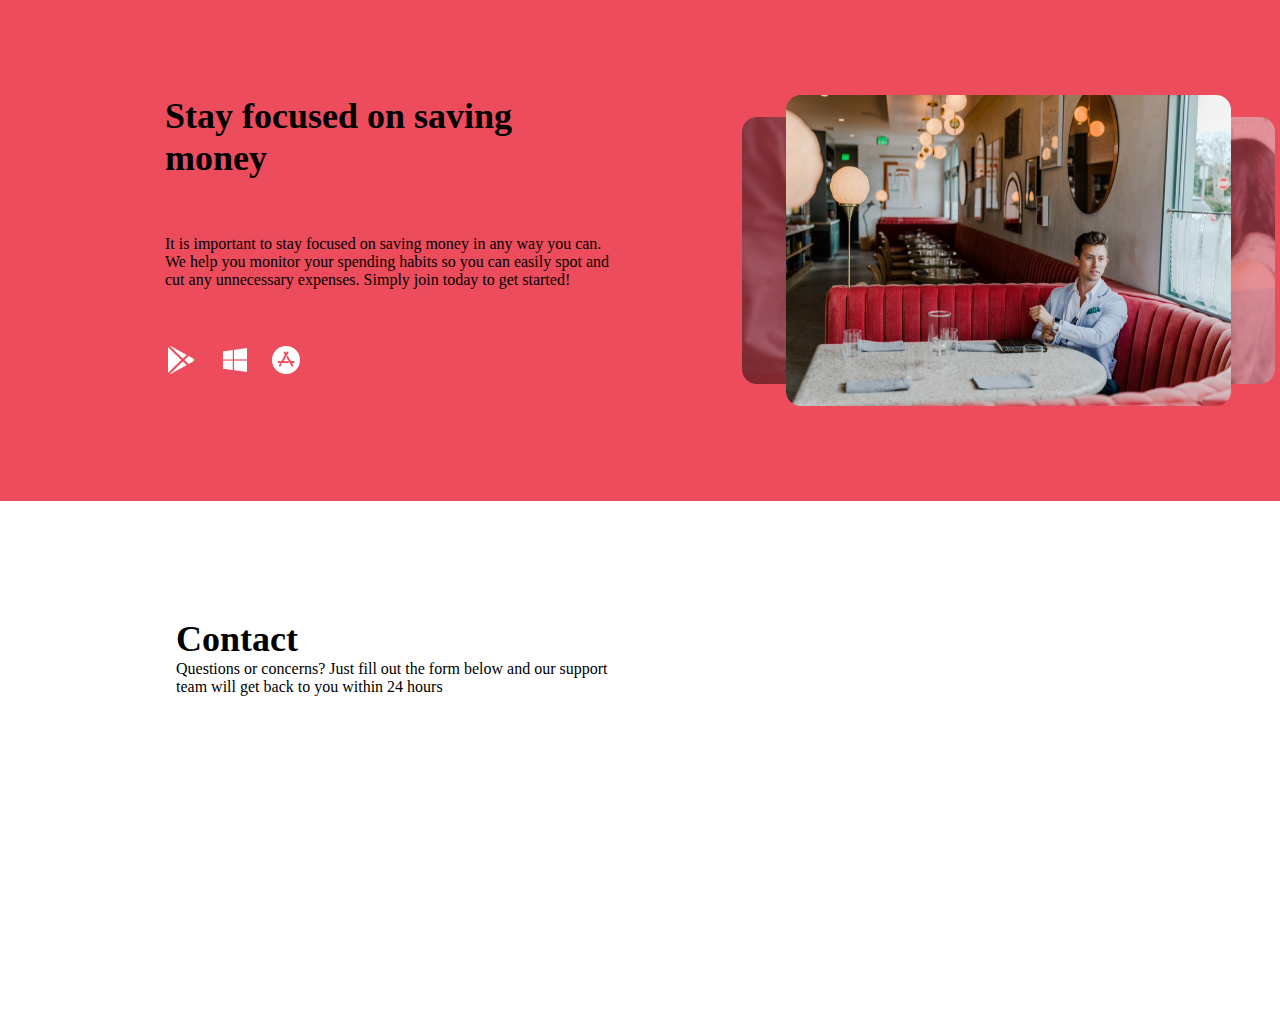
==== HW_4.1/index.html @ d3e9b03c "HW_3.2" ====
<!DOCTYPE html>
<html lang="en">
  <head>
    <meta charset="UTF-8" />
    <meta http-equiv="X-UA-Compatible" content="IE=edge" />
    <meta name="viewport" content="width= , initial-scale=1.0" />
    <title>Document</title>
    <link rel="stylesheet" href="style_2.css" />
  </head>
  <body>
    <main>
      <section class="main_heder">
        <div class="bord_1">
          <h2>Stay focused on saving money</h2>
          <div class="text">
            It is important to stay focused on saving money in any way you can.
            We help you monitor your spending habits so you can easily spot and
            cut any unnecessary expenses. Simply join today to get started!
          </div>
          <div class="bord_1_icon">
            <img src="icon/Icon_1.png" alt="" />
            <img src="icon/icon_2.png" alt="" />
            <img src="icon/icon_3.png" alt="" />
          </div>
        </div>
        <div class="img_2"></div>
        <img src="img/Img_1.png" alt="" />
      </section>
      <section class="section_2">
        <div class="bord_2">
          <h2>Contact</h2>
          <div class="text_2">
            Questions or concerns? Just fill out the form below and our support
            team will get back to you within 24 hours
          </div>
        </div>
      </section>
    </main>
  </body>
</html>
---- HW_4.1/style_2.css ----
* {
  margin: 0;
}
.main_heder {
  background: #ed4c5c;
  display: flex;
  justify-content: space-between;
  padding: 95px 165px;
}
main {
  width: 1440px;
  margin: 0 auto;
}
.text {
  width: 445px;
}
.main_heder h2 {
  width: 445px;
  font-size: 36px;
}
.bord_1 {
  display: flex;
  flex-direction: column;
  height: 281px;
  justify-content: space-between;
  align-items: flex-start;
}
.bord_1_icon {
  width: 135px;
  display: flex;
  justify-content: space-between;
  align-items: center;
}
/*Секція 2 */

.section_2 {
  background: #ffffff;
  display: flex;
  justify-content: space-between;
  padding: 117px 176px;
}
.text_2 {
  height: 713px;
  width: 434px;
}
.section_2 h2 {
  width: 445px;
  font-size: 36px;
}
.bord_2 {
  display: flex;
  flex-direction: column;
  height: 281px;
  justify-content: space-between;
  align-items: flex-start;
}
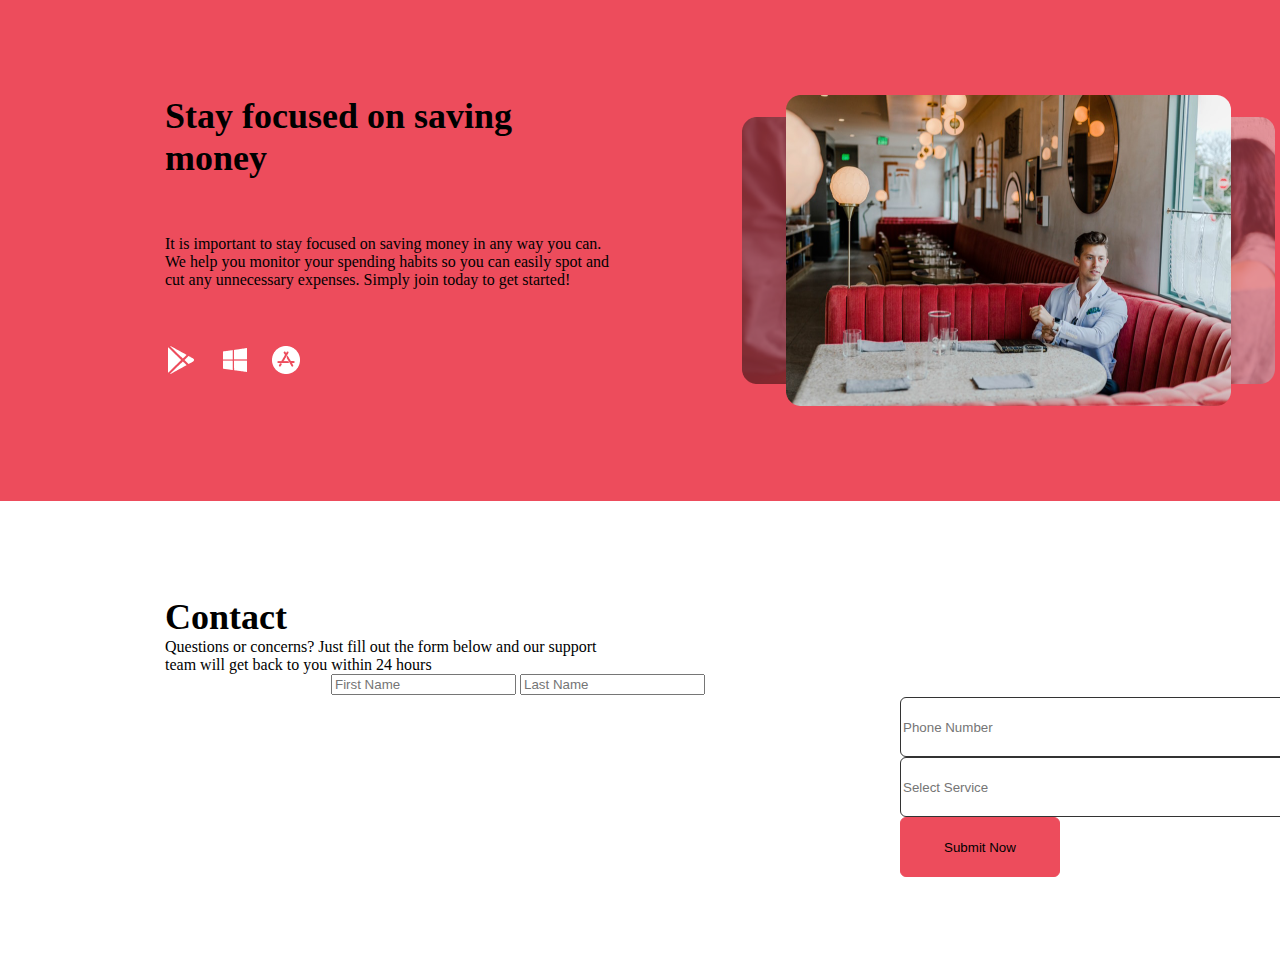
==== commit 5c2e42c6: "HW_5.1" ====
--- a/HW_4.1/index.html
+++ b/HW_4.1/index.html
@@ -12,7 +12,7 @@
       <section class="main_heder">
         <div class="bord_1">
           <h2>Stay focused on saving money</h2>
-          <div class="text">
+          <div class="bord_1_text">
             It is important to stay focused on saving money in any way you can.
             We help you monitor your spending habits so you can easily spot and
             cut any unnecessary expenses. Simply join today to get started!
@@ -26,12 +26,25 @@
         <div class="img_2"></div>
         <img src="img/Img_1.png" alt="" />
       </section>
-      <section class="section_2">
+      <section class="main_heder_2">
         <div class="bord_2">
           <h2>Contact</h2>
-          <div class="text_2">
+          <div class="bord_2_text">
             Questions or concerns? Just fill out the form below and our support
             team will get back to you within 24 hours
+          </div>
+          <div class="input_1">
+            <div class="in_1">
+              <input type="text" alt="" placeholder="First Name" />
+              <input type="text" alt="" placeholder="Last Name" />
+            </div>
+          </div>
+          <div class="input_2">
+            <div class="in_2">
+              <input type="text" alt="" placeholder="Phone Number" />
+              <input type="select" alt="" placeholder="Select Service" />
+              <button>Submit Now</button>
+            </div>
           </div>
         </div>
       </section>
--- a/HW_4.1/style_2.css
+++ b/HW_4.1/style_2.css
@@ -11,7 +11,7 @@
   width: 1440px;
   margin: 0 auto;
 }
-.text {
+.bord_1_text {
   width: 445px;
 }
 .main_heder h2 {
@@ -32,18 +32,20 @@
   align-items: center;
 }
 /*Секція 2 */
-
-.section_2 {
+.bord_2 {
+  display: flex;
+  width: 1140px;
+}
+.main_heder_2 {
   background: #ffffff;
   display: flex;
-  justify-content: space-between;
-  padding: 117px 176px;
+  justify-content: flex-start;
+  padding: 95px 165px;
 }
-.text_2 {
-  height: 713px;
-  width: 434px;
+.bord_2_text {
+  width: 445px;
 }
-.section_2 h2 {
+.main_heder_2 h2 {
   width: 445px;
   font-size: 36px;
 }
@@ -54,3 +56,40 @@
   justify-content: space-between;
   align-items: flex-start;
 }
+.input_1 {
+  display: flex;
+  justify-content: end;
+  width: 540px;
+  height: 60px;
+  left: 735px;
+}
+
+.in_1 {
+}
+.input_2 {
+  display: flex;
+
+  width: 540px;
+  height: 400px;
+  left: 735px;
+  margin: 0 735px;
+}
+.in_2 {
+  display: flex;
+  flex-direction: column;
+}
+.in_2 input {
+  width: 540px;
+  border: 1px solid #333333;
+  box-sizing: border-box;
+  border-radius: 6px;
+  height: 60px;
+}
+.in_2 button {
+  background: #ed4c5c;
+  border: 1.5px solid #ed4c5c;
+  box-sizing: border-box;
+  border-radius: 6px;
+  width: 160px;
+  height: 60px;
+}
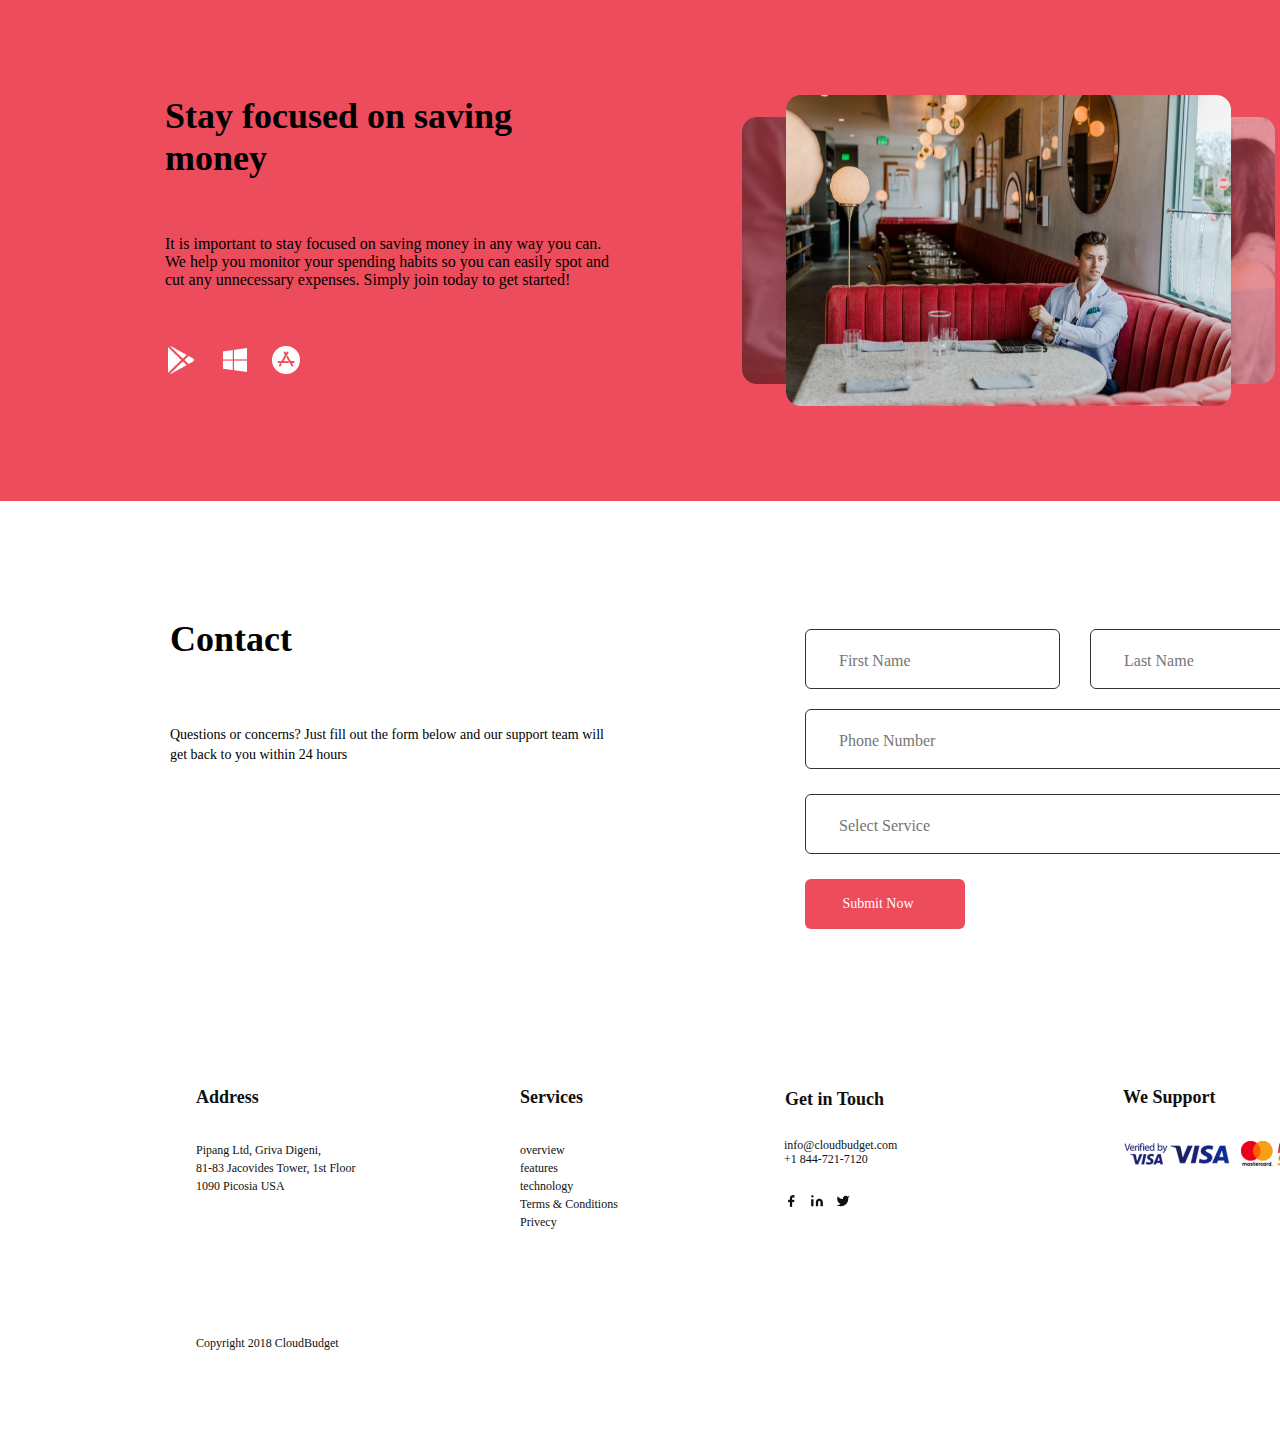
==== commit b3948b40: "HW_4.1_final" ====
--- a/HW_4.1/index.html
+++ b/HW_4.1/index.html
@@ -26,26 +26,63 @@
         <div class="img_2"></div>
         <img src="img/Img_1.png" alt="" />
       </section>
-      <section class="main_heder_2">
-        <div class="bord_2">
+      <section class="section_2">
+        <div class="section_2_1">
           <h2>Contact</h2>
-          <div class="bord_2_text">
+          <div class="text_section_2">
             Questions or concerns? Just fill out the form below and our support
             team will get back to you within 24 hours
           </div>
           <div class="input_1">
-            <div class="in_1">
-              <input type="text" alt="" placeholder="First Name" />
-              <input type="text" alt="" placeholder="Last Name" />
+            <div class="input_1_1">
+              <input type="text" name="" id="" placeholder="First Name" />
+            </div>
+            <div class="input_1_2">
+              <input type="text" name="" id="" placeholder="Last Name" />
             </div>
           </div>
           <div class="input_2">
-            <div class="in_2">
-              <input type="text" alt="" placeholder="Phone Number" />
-              <input type="select" alt="" placeholder="Select Service" />
-              <button>Submit Now</button>
+            <div class="input_2_1">
+              <input type="text" name="" id="" placeholder="Phone Number" />
             </div>
+            <div class="input_2_2">
+              <input type="text" name="" id="" placeholder="Select Service" />
+            </div>
+            <div class="button_2_1"><button>Submit Now</button></div>
           </div>
+        </div>
+      </section>
+      <section class="section_3">
+        <div class="heder_1">
+          <div class="addres">Address</div>
+          <div class="text_hed_1">
+            Pipang Ltd, Griva Digeni,<br />
+            81-83 Jacovides Tower, 1st Floor <br />
+            1090 Picosia USA
+          </div>
+          <div class="text_hed_1_2">Copyright 2018 CloudBudget</div>
+        </div>
+        <div class="heder_2">
+          <div class="services">Services</div>
+          <div class="text_hed_2">
+            overview <br />
+            features <br />
+            technology <br />
+            Terms & Conditions <br />
+            Privecy <br />
+          </div>
+        </div>
+        <div class="heder_3">
+          <div class="Get_in_Touch">Get in Touch</div>
+          <div class="text_hed_3">
+            info@cloudbudget.com <br />
+            +1 844-721-7120 <br />
+          </div>
+          <div class="icon_hed_3"><img src="icon/icon_4.png" alt="" /></div>
+        </div>
+        <div class="heder_4">
+          <div class="We_Support">We Support</div>
+          <div class="icon_hed_4"><img src="icon/icon_5.png" alt="" /></div>
         </div>
       </section>
     </main>
--- a/HW_4.1/style_2.css
+++ b/HW_4.1/style_2.css
@@ -31,65 +31,275 @@
   justify-content: space-between;
   align-items: center;
 }
-/*Секція 2 */
-.bord_2 {
-  display: flex;
-  width: 1140px;
-}
-.main_heder_2 {
+
+.section_2 {
+  display: flex;
+  flex-direction: row;
+  width: 1440px;
+  height: 500px;
   background: #ffffff;
-  display: flex;
-  justify-content: flex-start;
-  padding: 95px 165px;
-}
-.bord_2_text {
+}
+.section_2_1 {
+  display: flex;
+  flex-direction: column;
+  margin-left: 170px;
+}
+.section_2_1 h2 {
+  margin-top: 117px;
   width: 445px;
-}
-.main_heder_2 h2 {
-  width: 445px;
+  height: 107px;
+  font-family: Lato;
+  font-style: normal;
+  font-weight: 600;
   font-size: 36px;
-}
-.bord_2 {
-  display: flex;
-  flex-direction: column;
-  height: 281px;
-  justify-content: space-between;
-  align-items: flex-start;
+  line-height: 43px;
+  color: #000000;
+}
+.text_section_2 {
+  width: 434px;
+  height: 64px;
+  font-family: Lato;
+  font-style: normal;
+  font-weight: normal;
+  font-size: 14px;
+  line-height: 140%;
+  text-align: justify;
+  color: #000000;
 }
 .input_1 {
   display: flex;
-  justify-content: end;
+  flex-direction: row;
+  margin-left: 635px;
+  margin-top: -160px;
+}
+.input_1_1 {
+  width: 255px;
+  height: 60px;
+  border: 1px solid #333333;
+  box-sizing: border-box;
+  border-radius: 6px;
+}
+.input_1_1 input {
+  font-family: Lato;
+  font-style: normal;
+  font-weight: normal;
+  font-size: 16px;
+  line-height: 19px;
+  color: rgba(19, 39, 67, 0.5);
+  border: none;
+  margin-top: 20px;
+  margin-left: 31px;
+}
+.input_1_2 {
+  width: 255px;
+  height: 60px;
+  border: 1px solid #333333;
+  box-sizing: border-box;
+  border-radius: 6px;
+  margin-left: 30px;
+}
+.input_1_2 input {
+  font-family: Lato;
+  font-style: normal;
+  font-weight: normal;
+  font-size: 16px;
+  line-height: 19px;
+  color: rgba(19, 39, 67, 0.5);
+  border: none;
+  margin-top: 20px;
+  margin-left: 31px;
+}
+.input_2 {
+  display: flex;
+  flex-direction: column;
+  margin-left: 635px;
+  margin-top: 20px;
+}
+.input_2_1 {
   width: 540px;
   height: 60px;
-  left: 735px;
-}
-
-.in_1 {
-}
-.input_2 {
-  display: flex;
-
+  border: 1px solid #333333;
+  box-sizing: border-box;
+  border-radius: 6px;
+}
+.input_2_1 input {
+  font-family: Lato;
+  font-style: normal;
+  font-weight: normal;
+  font-size: 16px;
+  line-height: 19px;
+  color: rgba(19, 39, 67, 0.5);
+  border: none;
+  margin-top: 20px;
+  margin-left: 31px;
+}
+.input_2_2 {
   width: 540px;
-  height: 400px;
-  left: 735px;
-  margin: 0 735px;
-}
-.in_2 {
-  display: flex;
-  flex-direction: column;
-}
-.in_2 input {
-  width: 540px;
+  height: 60px;
   border: 1px solid #333333;
   box-sizing: border-box;
   border-radius: 6px;
-  height: 60px;
-}
-.in_2 button {
+  margin-top: 25px;
+}
+.input_2_2 input {
+  font-family: Lato;
+  font-style: normal;
+  font-weight: normal;
+  font-size: 16px;
+  line-height: 19px;
+  color: rgba(19, 39, 67, 0.5);
+  border: none;
+  margin-top: 20px;
+  margin-left: 31px;
+}
+.button_2_1 {
+  width: 160px;
+  height: 50px;
   background: #ed4c5c;
   border: 1.5px solid #ed4c5c;
   box-sizing: border-box;
   border-radius: 6px;
-  width: 160px;
-  height: 60px;
-}
+  border: none;
+  margin-top: 25px;
+}
+.button_2_1 button {
+  width: 92px;
+  height: 17px;
+  font-family: Lato;
+  font-style: normal;
+  font-weight: normal;
+  font-size: 14px;
+  line-height: 17px;
+  color: #ffffff;
+  border: none;
+  background: #ed4c5c;
+  margin-top: 15px;
+  margin-left: 27px;
+}
+.section_3 {
+  display: flex;
+  flex-direction: row;
+  align-content: space-between;
+  margin-top: 85px;
+  margin-left: 166px;
+  margin-bottom: 86px;
+}
+.heder_1 {
+  display: flex;
+  flex-direction: column;
+  margin-left: 30px;
+}
+.addres {
+  width: 65px;
+  height: 22px;
+  font-family: Lato;
+  font-style: normal;
+  font-weight: bold;
+  font-size: 18px;
+  line-height: 22px;
+  color: #101010;
+}
+.text_hed_1 {
+  margin-top: 33px;
+  width: 254px;
+  height: 54px;
+  font-family: Lato;
+  font-style: normal;
+  font-weight: normal;
+  font-size: 12px;
+  line-height: 150%;
+  color: #101010;
+}
+.text_hed_1_2 {
+  width: 155px;
+  height: 14px;
+  font-family: Lato;
+  font-style: normal;
+  font-weight: normal;
+  font-size: 12px;
+  line-height: 14px;
+  color: #101010;
+  margin-top: 141px;
+}
+.heder_2 {
+  display: flex;
+  flex-direction: column;
+  width: 254px;
+  height: 164px;
+  margin-left: 40px;
+}
+.services {
+  margin-left: 30px;
+  width: 65px;
+  height: 22px;
+  font-family: Lato;
+  font-style: normal;
+  font-weight: bold;
+  font-size: 18px;
+  line-height: 22px;
+  color: #101010;
+}
+.text_hed_2 {
+  margin-top: 33px;
+  width: 254px;
+  height: 54px;
+  font-family: Lato;
+  font-style: normal;
+  font-weight: normal;
+  font-size: 12px;
+  line-height: 150%;
+  color: #101010;
+  margin-left: 30px;
+}
+.heder_3 {
+  display: flex;
+  flex-direction: column;
+  width: 122px;
+  height: 128px;
+  margin-left: 40px;
+}
+.Get_in_Touch {
+  width: 101px;
+  height: 22px;
+  font-family: Lato;
+  font-style: normal;
+  font-weight: bold;
+  font-size: 18px;
+  line-height: 150%;
+  text-align: center;
+  color: #101010;
+}
+.text_hed_3 {
+  margin-top: 30px;
+  width: 96px;
+  height: 34px;
+  font-family: Lato;
+  font-style: normal;
+  font-weight: normal;
+  font-size: 12px;
+  line-height: 14px;
+  color: #121212;
+}
+.icon_hed_3 {
+  margin-top: 22px;
+}
+.heder_4 {
+  display: flex;
+  flex-direction: column;
+  margin-left: 217px;
+}
+.We_Support {
+  width: 96px;
+  height: 22px;
+  font-family: Lato;
+  font-style: normal;
+  font-weight: bold;
+  font-size: 18px;
+  line-height: 22px;
+  color: #101010;
+}
+.icon_hed_4 {
+  width: 216px;
+  height: 31px;
+  margin-top: 30px;
+}
